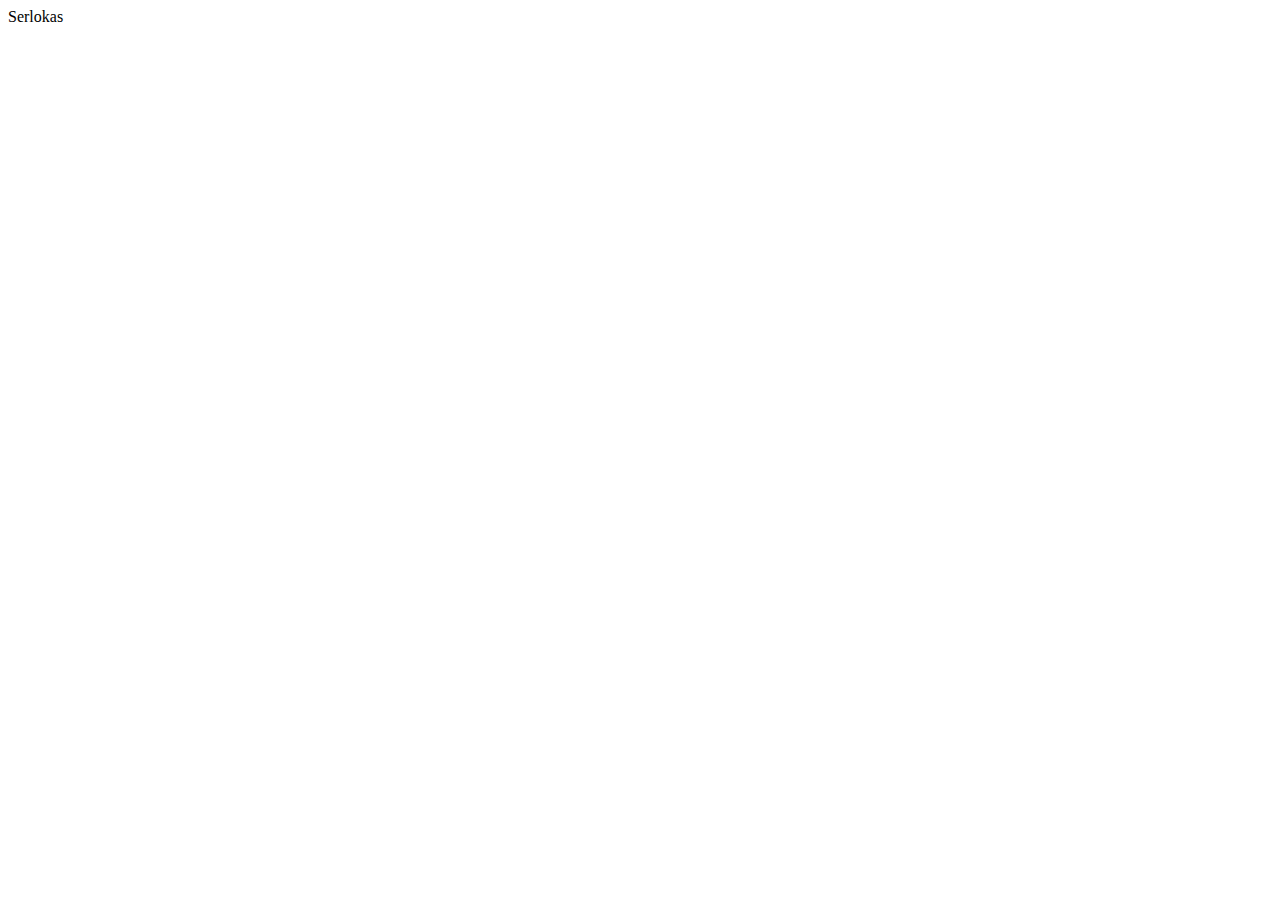
==== 2 Sherlock/index.html @ 57601970 "Initial commit" ====
<!DOCTYPE html>
<html lang="en">
<head>
    <meta charset="UTF-8">
    <meta name="viewport" content="width=device-width, initial-scale=1.0">
    <title>Serlokas</title>
</head>
<body>
    Serlokas
</body>
</html>
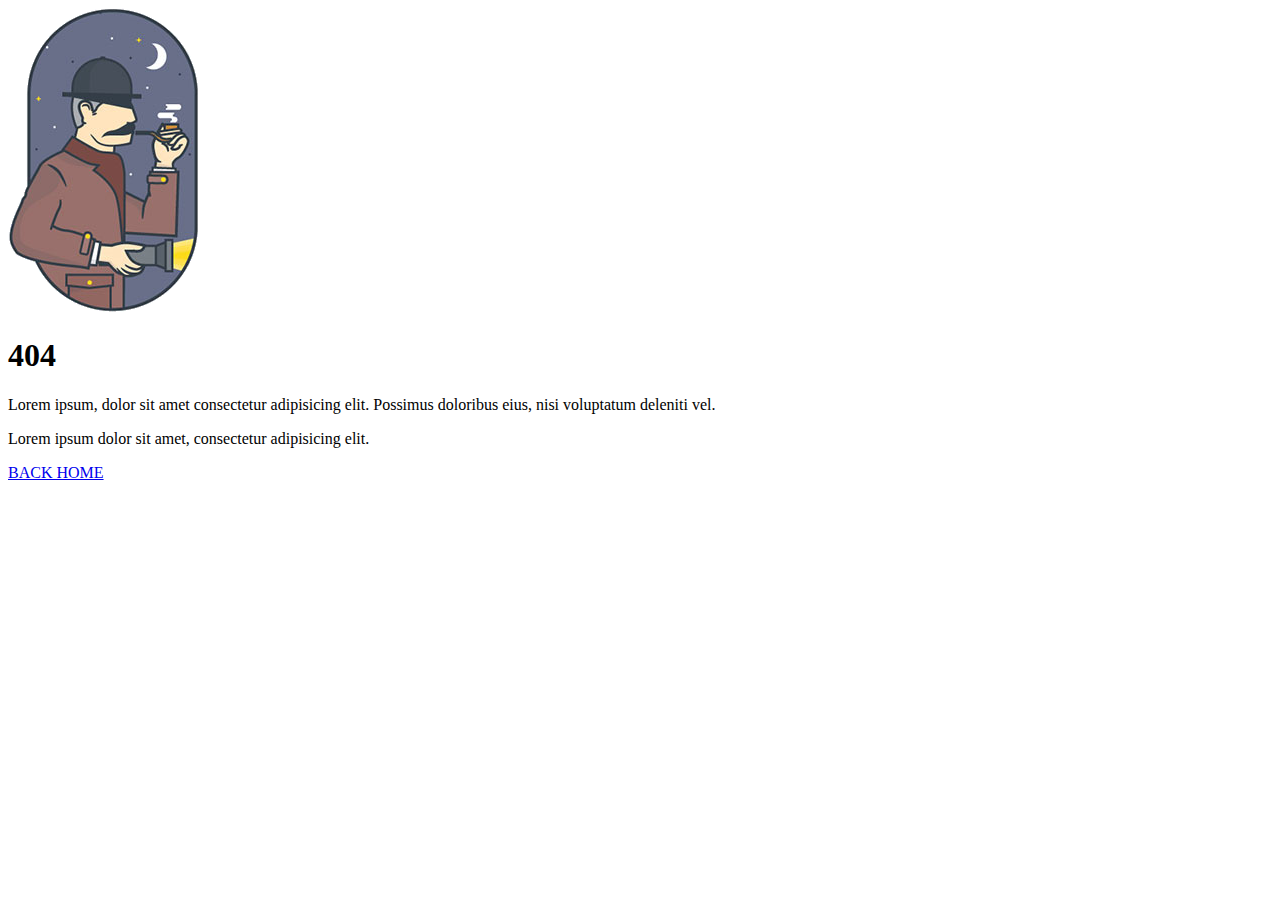
==== commit ee269a5c: "Home page HTML structure" ====
--- a/2 Sherlock/index.html
+++ b/2 Sherlock/index.html
@@ -6,6 +6,14 @@
     <title>Serlokas</title>
 </head>
 <body>
-    Serlokas
+    <div>
+        <div><img src="serlokas.png" alt="Serloko nuotrauka"></div>
+        <div>
+            <h1>404</h1>
+            <p>Lorem ipsum, dolor sit amet consectetur adipisicing elit. Possimus doloribus eius, nisi voluptatum deleniti vel.</p>
+            <p>Lorem ipsum dolor sit amet, consectetur adipisicing elit.</p>
+            <a href="#">BACK HOME</a>
+        </div>
+    </div>
 </body>
 </html>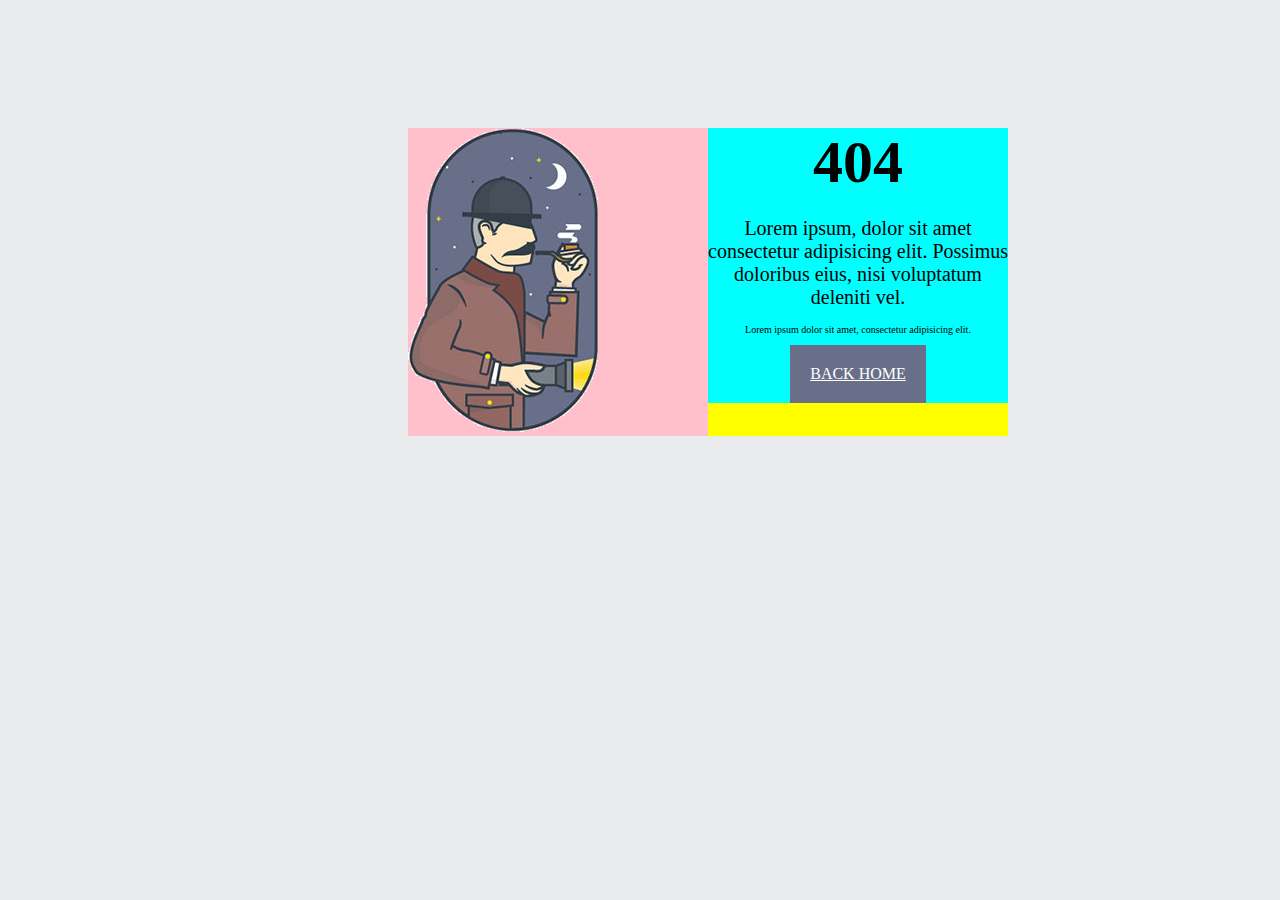
==== commit 20eca0a9: "Commit" ====
--- a/2 Sherlock/index.html
+++ b/2 Sherlock/index.html
@@ -4,14 +4,15 @@
     <meta charset="UTF-8">
     <meta name="viewport" content="width=device-width, initial-scale=1.0">
     <title>Serlokas</title>
+    <link rel="stylesheet" href="main.css">
 </head>
 <body>
-    <div>
-        <div><img src="serlokas.png" alt="Serloko nuotrauka"></div>
-        <div>
+    <div id="tevas">
+        <div id="kaire"><img src="serlokas.png" alt="Serloko nuotrauka"></div>
+        <div id="desine">
             <h1>404</h1>
             <p>Lorem ipsum, dolor sit amet consectetur adipisicing elit. Possimus doloribus eius, nisi voluptatum deleniti vel.</p>
-            <p>Lorem ipsum dolor sit amet, consectetur adipisicing elit.</p>
+            <p id="antras">Lorem ipsum dolor sit amet, consectetur adipisicing elit.</p>
             <a href="#">BACK HOME</a>
         </div>
     </div>
--- a/2 Sherlock/main.css
+++ b/2 Sherlock/main.css
@@ -0,0 +1,53 @@
+body {
+    background-color: #EAEBED
+;
+}
+
+#tevas {
+    display: inline-block;
+    width: 600px;
+    margin-top: 120px;
+    margin-left: 400px;
+    background-color: yellow;
+}
+#kaire {
+    display: inline-block;
+    width: 50%;
+    float: left;
+    background-color: pink;
+    
+}
+
+#desine {
+    display: inline-block;
+    width: 50%;
+    float: left;
+    background-color: aqua;
+    text-align: center;
+}
+
+h1 {
+    display: inline-block;
+    width: 100%;
+    font-size: 60px;
+    margin: 0;
+    margin-bottom: 20px;
+}
+
+p {
+    display: inline-block;
+    width: 100%;
+    font-size: 20px;
+    margin: 0;
+    margin-bottom: 10px;
+}
+#antras {
+    display: inline-block;
+    font-size: 10px;
+}
+a {
+    display: inline-block;
+    padding: 20px;
+    background-color: #696F89;
+    color: white;
+}
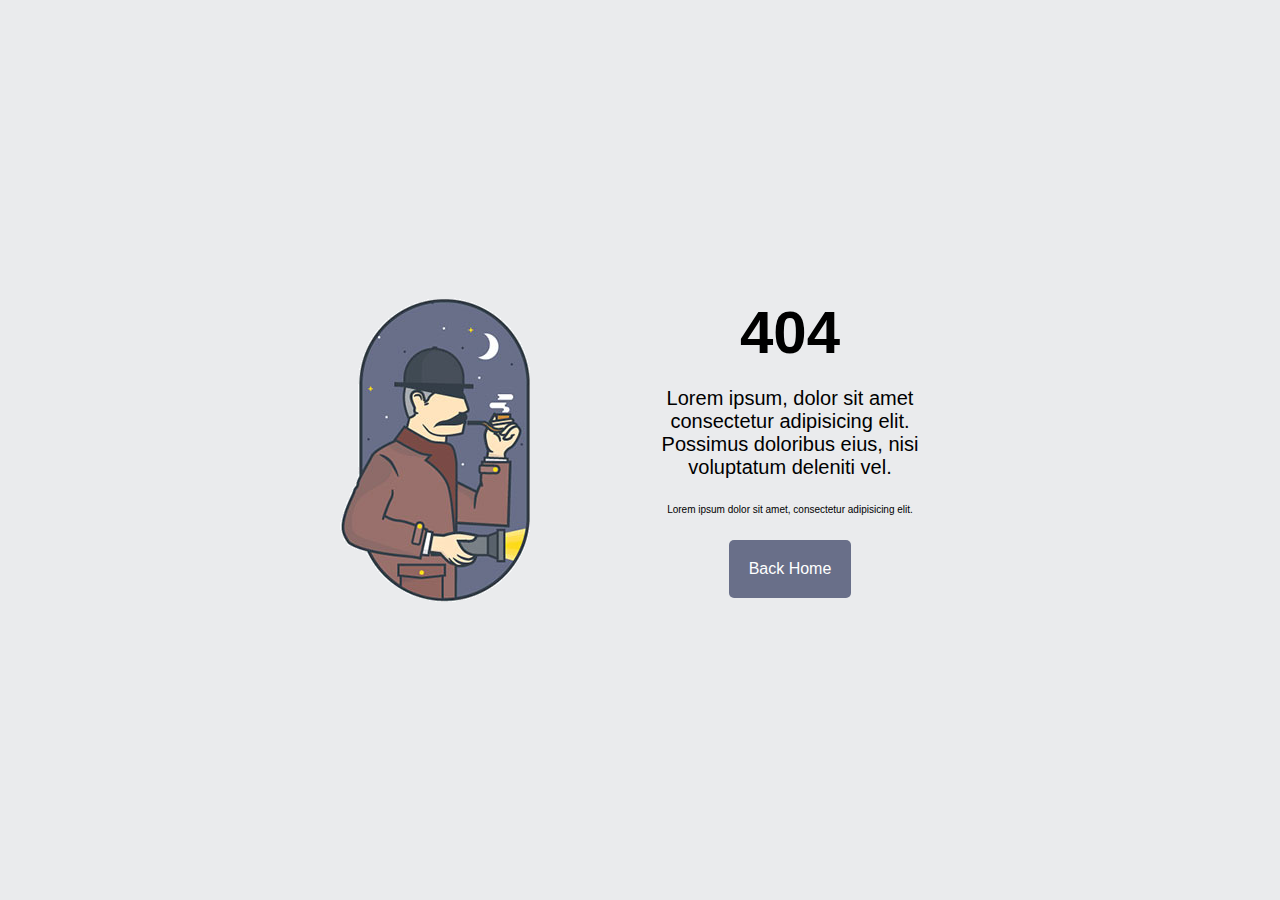
==== commit cb3c51e3: "Style update" ====
--- a/2 Sherlock/index.html
+++ b/2 Sherlock/index.html
@@ -4,16 +4,17 @@
     <meta charset="UTF-8">
     <meta name="viewport" content="width=device-width, initial-scale=1.0">
     <title>Serlokas</title>
-    <link rel="stylesheet" href="main.css">
+    <link rel="stylesheet" href="./css/reset.css">
+    <link rel="stylesheet" href="./css/main.css">
 </head>
 <body>
-    <div id="tevas">
-        <div id="kaire"><img src="serlokas.png" alt="Serloko nuotrauka"></div>
-        <div id="desine">
+    <div class="content">
+        <div class="left"><img src="./img/serlokas.png" alt="Serloko nuotrauka"></div>
+        <div class="right">
             <h1>404</h1>
             <p>Lorem ipsum, dolor sit amet consectetur adipisicing elit. Possimus doloribus eius, nisi voluptatum deleniti vel.</p>
-            <p id="antras">Lorem ipsum dolor sit amet, consectetur adipisicing elit.</p>
-            <a href="#">BACK HOME</a>
+            <p class="small">Lorem ipsum dolor sit amet, consectetur adipisicing elit.</p>
+            <a href="#">Back home</a>
         </div>
     </div>
 </body>
--- a/2 Sherlock/css/main.css
+++ b/2 Sherlock/css/main.css
@@ -0,0 +1,52 @@
+body {
+    height: 100vh;
+    background-color: #EAEBED
+;
+}
+
+.content {
+    display: inline-block;
+    width: 600px;
+    margin-top: calc( (100vh - 304px) / 2 );
+    margin-left: calc( (100% - 600px) / 2 );
+}
+
+    .left {
+        display: inline-block;
+        width: 50%;
+        float: left;
+        
+    }
+
+    .right {
+        display: inline-block;
+        width: 50%;
+        float: left;
+        text-align: center;
+    }
+
+        h1 {
+            display: inline-block;
+            width: 100%;
+            font-size: 60px;
+            margin-bottom: 20px;
+        }
+
+        p {
+            display: inline-block;
+            width: 100%;
+            font-size: 20px;
+            margin-bottom: 25px;
+        }
+        .small {
+            font-size: 10px;
+        }
+        a {
+            display: inline-block;
+            padding: 20px;
+            background-color: #696F89;
+            color: white;
+            text-decoration: none;
+            border-radius: 5px;
+            text-transform: capitalize;
+        }
